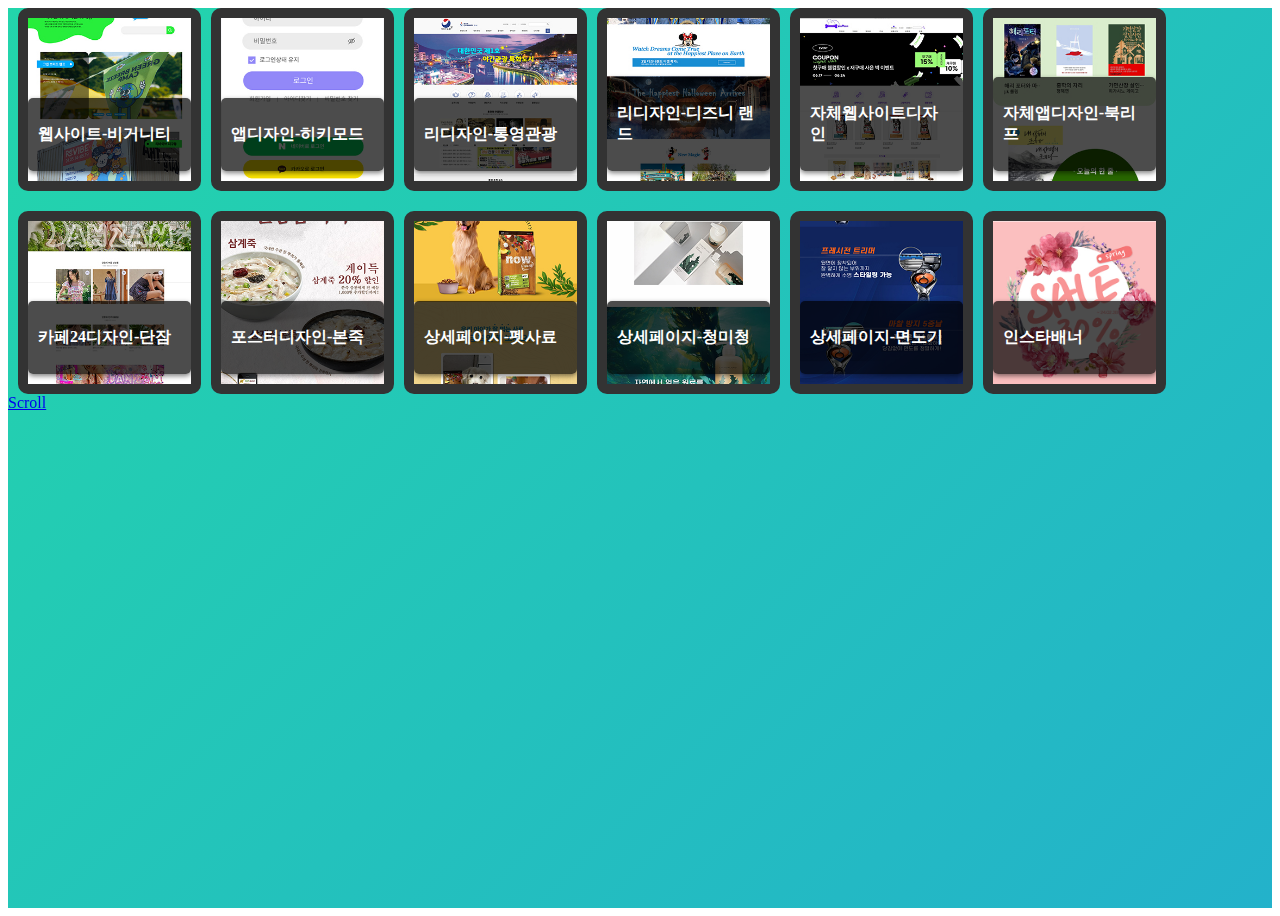
==== ex.html @ da0c29c8 "docs: 1차배포" ====
<!DOCTYPE html>
<html lang="en">
  <head>
    <meta charset="utf-8" />
    <title>Swiper demo</title>
    <meta
      name="viewport"
      content="width=device-width, initial-scale=1, minimum-scale=1, maximum-scale=1"
    />
    <!-- Link Swiper's CSS -->
    <link
      rel="stylesheet"
      href="https://cdn.jsdelivr.net/npm/swiper@11/swiper-bundle.min.css"
    />
    <script src="https://cdn.jsdelivr.net/npm/swiper@11/swiper-bundle.min.js"></script>
    <link rel="stylesheet" href="css/ex.css" />
    <script src="js/ex.js"></script>
  </head>

  <body>
    <!-- Swiper -->
    <div class="swiper mySwiper">
      <div class="swiper-wrapper">
        <div class="por section" id="portfolio">
          <div class="monitor-box">
            <div class="monitor-container">
              <div class="monitor-frame">
                <div class="monitor-screen">
                  <div class="hover-image">
                    <a
                      href="https://lovelybr0903.notion.site/3a8106395f1248c59fb4e86b83455d3b?pvs=4"
                    >
                      <img src="img/thumbega.jpg" alt="Inside Image" />
                    </a>
                    <div class="image-description">
                      <p>웹사이트-비거니티</p>
                    </div>
                  </div>
                </div>
              </div>
            </div>
            <div class="monitor-container">
              <div class="monitor-frame">
                <div class="monitor-screen">
                  <div class="hover-image">
                    <a
                      href="https://lovelybr0903.notion.site/28800d8c2e38455d825c2ed12a6e6fe2?pvs=4"
                    >
                      <img src="img/thumhiki.jpg" alt="Inside Image" />
                    </a>
                    <div class="image-description">
                      <p>앱디자인-히키모드</p>
                    </div>
                  </div>
                </div>
              </div>
            </div>
            <div class="monitor-container">
              <div class="monitor-frame">
                <div class="monitor-screen">
                  <div class="hover-image">
                    <a
                      href="https://lovelybr0903.notion.site/3ce9f9d45c7047b888b08a09f794ba24?pvs=4"
                    >
                      <img src="img/thumtou.jpg" alt="Inside Image" />
                    </a>
                    <div class="image-description">
                      <p>리디자인-통영관광</p>
                    </div>
                  </div>
                </div>
              </div>
            </div>
            <div class="monitor-container">
              <div class="monitor-frame">
                <div class="monitor-screen">
                  <div class="hover-image">
                    <a
                      href="https://lovelybr0903.notion.site/fffcfe3c097e806fae98ca305728f97e?pvs=4"
                    >
                      <img src="img/thumdiz.jpg" alt="Inside Image" />
                    </a>
                    <div class="image-description">
                      <p>리디자인-디즈니 랜드</p>
                    </div>
                  </div>
                </div>
              </div>
            </div>
            <div class="monitor-container">
              <div class="monitor-frame">
                <div class="monitor-screen">
                  <div class="hover-image">
                    <a
                      href="https://lovelybr0903.notion.site/333b57ba5a1e4dfd8a2f430cd040dd7f?pvs=4"
                    >
                      <img src="img/thumwell.jpg" alt="Inside Image" />
                    </a>
                    <div class="image-description">
                      <p>자체웹사이트디자인</p>
                    </div>
                  </div>
                </div>
              </div>
            </div>
            <div class="monitor-container">
              <div class="monitor-frame">
                <div class="monitor-screen">
                  <div class="hover-image">
                    <a
                      href="https://lovelybr0903.notion.site/fffcfe3c097e80398debe0b4086db1a5?pvs=4"
                    >
                      <img src="img/thumbook.jpg" alt="Inside Image" />
                    </a>
                    <div class="image-description">
                      <p>자체앱디자인-북리프</p>
                    </div>
                  </div>
                </div>
              </div>
            </div>
            <div class="monitor-container">
              <div class="monitor-frame">
                <div class="monitor-screen">
                  <div class="hover-image">
                    <a
                      href="https://lovelybr0903.notion.site/24-1e14310825c945fcab08f7ecaf1f1907?pvs=4"
                    >
                      <img src="img/thum24.jpeg" alt="Inside Image" />
                    </a>
                    <div class="image-description">
                      <p>카페24디자인-단잠</p>
                    </div>
                  </div>
                </div>
              </div>
            </div>
            <div class="monitor-container">
              <div class="monitor-frame">
                <div class="monitor-screen">
                  <div class="hover-image">
                    <a
                      href="https://lovelybr0903.notion.site/2308f3b56b7345b68b2176f739fc666d?pvs=4"
                    >
                      <img src="img/thumbon.jpg" alt="Inside Image" />
                    </a>
                    <div class="image-description">
                      <p>포스터디자인-본죽</p>
                    </div>
                  </div>
                </div>
              </div>
            </div>
            <div class="monitor-container">
              <div class="monitor-frame">
                <div class="monitor-screen">
                  <div class="hover-image">
                    <a
                      href="https://lovelybr0903.notion.site/44fdaa78a82a4c859d51c09b4cc79396?pvs=4"
                    >
                      <img src="img/thumpet.jpg" alt="Inside Image" />
                    </a>
                    <div class="image-description">
                      <p>상세페이지-펫사료</p>
                    </div>
                  </div>
                </div>
              </div>
            </div>
            <div class="monitor-container">
              <div class="monitor-frame">
                <div class="monitor-screen">
                  <div class="hover-image">
                    <a
                      href="https://lovelybr0903.notion.site/0bf7637400454f4c857aa967bbddf1ec?pvs=4"
                    >
                      <img src="img/thumcju.jpg" alt="Inside Image" />
                    </a>
                    <div class="image-description">
                      <p>상세페이지-청미청</p>
                    </div>
                  </div>
                </div>
              </div>
            </div>
            <div class="monitor-container">
              <div class="monitor-frame">
                <div class="monitor-screen">
                  <div class="hover-image">
                    <a
                      href="https://lovelybr0903.notion.site/fffcfe3c097e8026ae23c482ec751f41?pvs=4"
                    >
                      <img src="img/thumzill.jpg" alt="Inside Image" />
                    </a>
                    <div class="image-description">
                      <p>상세페이지-면도기</p>
                    </div>
                  </div>
                </div>
              </div>
            </div>
            <div class="monitor-container">
              <div class="monitor-frame">
                <div class="monitor-screen">
                  <div class="hover-image">
                    <a
                      href="https://lovelybr0903.notion.site/61f1582e7780469e8c30a0e56f5c67bd?pvs=4"
                    >
                      <img src="img/thumban.jpg" alt="Inside Image" />
                    </a>
                    <div class="image-description">
                      <p>인스타배너</p>
                    </div>
                  </div>
                </div>
              </div>
            </div>
          </div>
          <div class="scroll">
            <a href="#dear"><span></span>Scroll</a>
          </div>
        </div>
      </div>
      <div class="swiper-pagination"></div>
    </div>

    <!-- Swiper JS -->

    <!-- Initialize Swiper -->
    <script>
      var swiper = new Swiper(".mySwiper", {
        slidesPerView: 3,
        grid: {
          rows: 2,
        },
        spaceBetween: 30,
        pagination: {
          el: ".swiper-pagination",
          clickable: true,
        },
      });
    </script>
  </body>
</html>
---- css/ex.css ----
.swiper {
  position: relative;
  width: 100%;
  height: 100vh;
  background: linear-gradient(-45deg, #ee7752, #e73c7e, #23a6d5, #23d5ab);
  background-size: 400% 400%;
  animation: gradient 8s ease infinite;
  display: flex;
  justify-content: center;
  align-items: center;
}
@keyframes gradient {
  0% {
    background-position: 0% 50%;
  }
  50% {
    background-position: 100% 50%;
  }
  100% {
    background-position: 0% 50%;
  }
}

.swiper-slide {
  text-align: center;
  font-size: 18px;
  background: #fff;
  height: calc((100% - 30px) / 2) !important;
  /* Center slide text vertically */
  display: flex;
  justify-content: center;
  align-items: center;
}

.monitor-box {
  display: grid;
  grid-template-columns: repeat(6, 1fr); /* 한 줄 아이템 */
  grid-gap: 20px; /* 이미지 간격 */
  width: 90%;
}

.monitor-container {
  position: relative;
  margin-left: 10px;
}

.monitor-frame {
  width: 100%; /* 모니터화면줄임*/
  padding-bottom: 100%;
  border: 10px solid #333;
  border-radius: 10px;
  background-color: #000;
  position: relative;
  overflow: hidden;
}

.monitor-screen {
  position: absolute;
  top: 0;
  left: 0;
  width: 100%;
  height: 100%;
}

.monitor-bg {
  width: 100%;
  height: 100%;
  object-fit: cover;
  display: block;
}

.hover-image {
  position: absolute;
  top: 0;
  left: 0;
  width: 100%;
  height: 100%;
  transition: transform 0.5s ease;
  display: flex;
  align-items: center;
  justify-content: center;
}

.hover-image img {
  width: 100%;
  height: auto;
  display: block;
}

.monitor-frame:hover .hover-image {
  transform: translateY(-100%); /* 이미지가 위로 올라가게 하는 효과 */
}

.image-description {
  position: absolute;
  bottom: 10px;
  width: calc(100% - 20px);
  background-color: rgba(0, 0, 0, 0.7);
  color: #fff;
  padding: 10px;
  border-radius: 5px;
  box-shadow: 0 2px 5px rgba(0, 0, 0, 0.5);
  opacity: 1;
  transition: opacity 1s ease;
  text-align: left;
  font-weight: bold;
}

.monitor-frame:hover .image-description {
  opacity: 1; /* 호버 시 설명글이 나타나게 함 */
}

/* 반응형 디자인 - 화면 너비 768px 이하 */
@media (max-width: 768px) {
  .monitor-box {
    grid-template-columns: repeat(2, 1fr); /* 한 줄에 2개의 아이템 */
    grid-gap: 10px;
  }
}

/* 반응형 디자인 - 화면 너비 480px 이하 */
@media (max-width: 480px) {
  .monitor-box {
    grid-template-columns: 1fr; /* 한 줄에 1개의 아이템 */
    grid-gap: 5px;
  }

  .monitor-frame {
    border-width: 5px;
  }

  .image-description {
    font-size: 14px;
    padding: 5px;
  }
}
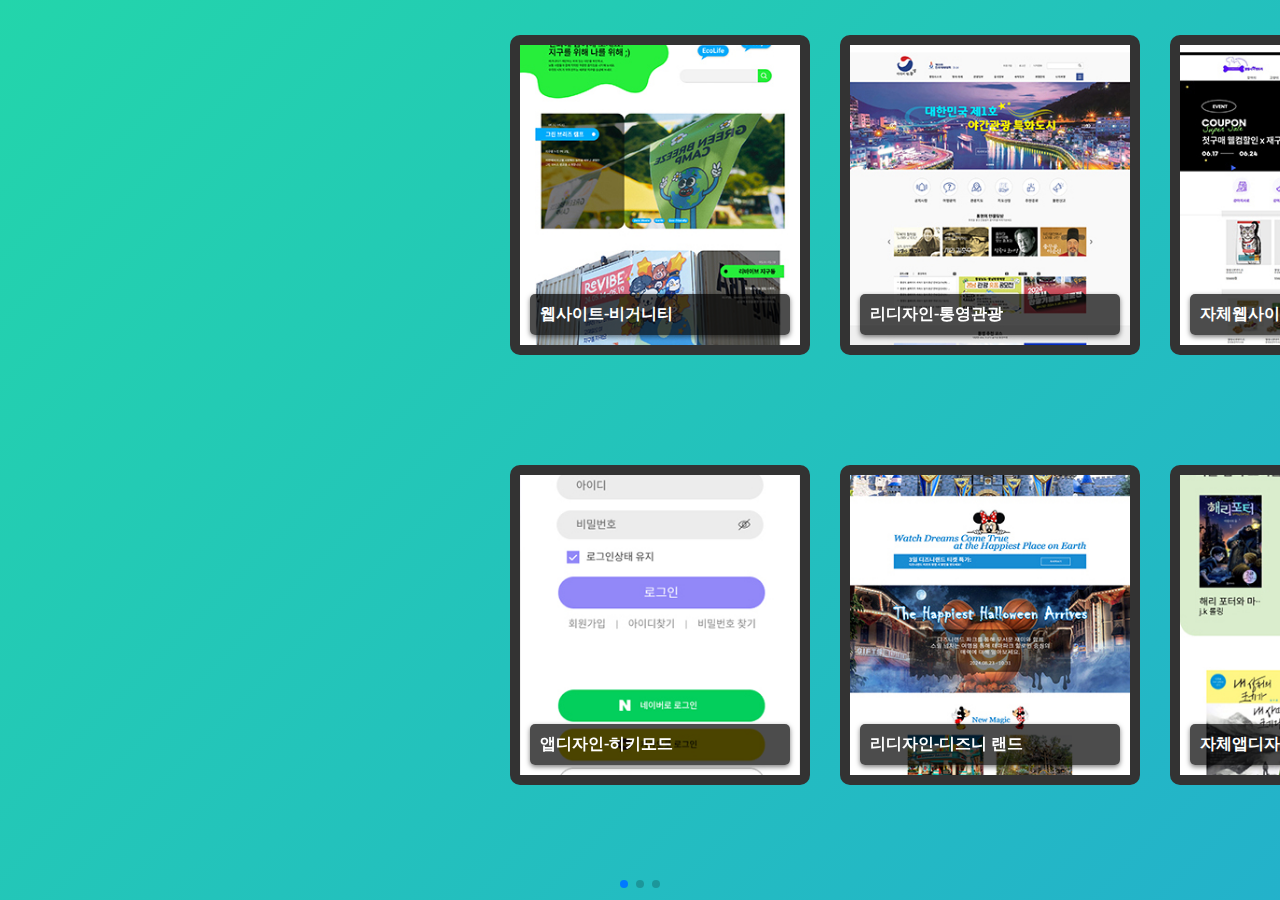
==== commit 7711497e: "메인수정" ====
--- a/ex.html
+++ b/ex.html
@@ -1,244 +1,270 @@
 <!DOCTYPE html>
 <html lang="en">
-  <head>
-    <meta charset="utf-8" />
-    <title>Swiper demo</title>
-    <meta
-      name="viewport"
-      content="width=device-width, initial-scale=1, minimum-scale=1, maximum-scale=1"
-    />
-    <!-- Link Swiper's CSS -->
-    <link
-      rel="stylesheet"
-      href="https://cdn.jsdelivr.net/npm/swiper@11/swiper-bundle.min.css"
-    />
-    <script src="https://cdn.jsdelivr.net/npm/swiper@11/swiper-bundle.min.js"></script>
-    <link rel="stylesheet" href="css/ex.css" />
-    <script src="js/ex.js"></script>
-  </head>
-
-  <body>
-    <!-- Swiper -->
-    <div class="swiper mySwiper">
-      <div class="swiper-wrapper">
-        <div class="por section" id="portfolio">
-          <div class="monitor-box">
-            <div class="monitor-container">
-              <div class="monitor-frame">
-                <div class="monitor-screen">
-                  <div class="hover-image">
-                    <a
-                      href="https://lovelybr0903.notion.site/3a8106395f1248c59fb4e86b83455d3b?pvs=4"
-                    >
-                      <img src="img/thumbega.jpg" alt="Inside Image" />
-                    </a>
-                    <div class="image-description">
-                      <p>웹사이트-비거니티</p>
-                    </div>
-                  </div>
-                </div>
-              </div>
-            </div>
-            <div class="monitor-container">
-              <div class="monitor-frame">
-                <div class="monitor-screen">
-                  <div class="hover-image">
-                    <a
-                      href="https://lovelybr0903.notion.site/28800d8c2e38455d825c2ed12a6e6fe2?pvs=4"
-                    >
-                      <img src="img/thumhiki.jpg" alt="Inside Image" />
-                    </a>
-                    <div class="image-description">
-                      <p>앱디자인-히키모드</p>
-                    </div>
-                  </div>
-                </div>
-              </div>
-            </div>
-            <div class="monitor-container">
-              <div class="monitor-frame">
-                <div class="monitor-screen">
-                  <div class="hover-image">
-                    <a
-                      href="https://lovelybr0903.notion.site/3ce9f9d45c7047b888b08a09f794ba24?pvs=4"
-                    >
-                      <img src="img/thumtou.jpg" alt="Inside Image" />
-                    </a>
-                    <div class="image-description">
-                      <p>리디자인-통영관광</p>
-                    </div>
-                  </div>
-                </div>
-              </div>
-            </div>
-            <div class="monitor-container">
-              <div class="monitor-frame">
-                <div class="monitor-screen">
-                  <div class="hover-image">
-                    <a
-                      href="https://lovelybr0903.notion.site/fffcfe3c097e806fae98ca305728f97e?pvs=4"
-                    >
-                      <img src="img/thumdiz.jpg" alt="Inside Image" />
-                    </a>
-                    <div class="image-description">
-                      <p>리디자인-디즈니 랜드</p>
-                    </div>
-                  </div>
-                </div>
-              </div>
-            </div>
-            <div class="monitor-container">
-              <div class="monitor-frame">
-                <div class="monitor-screen">
-                  <div class="hover-image">
-                    <a
-                      href="https://lovelybr0903.notion.site/333b57ba5a1e4dfd8a2f430cd040dd7f?pvs=4"
-                    >
-                      <img src="img/thumwell.jpg" alt="Inside Image" />
-                    </a>
-                    <div class="image-description">
-                      <p>자체웹사이트디자인</p>
-                    </div>
-                  </div>
-                </div>
-              </div>
-            </div>
-            <div class="monitor-container">
-              <div class="monitor-frame">
-                <div class="monitor-screen">
-                  <div class="hover-image">
-                    <a
-                      href="https://lovelybr0903.notion.site/fffcfe3c097e80398debe0b4086db1a5?pvs=4"
-                    >
-                      <img src="img/thumbook.jpg" alt="Inside Image" />
-                    </a>
-                    <div class="image-description">
-                      <p>자체앱디자인-북리프</p>
-                    </div>
-                  </div>
-                </div>
-              </div>
-            </div>
-            <div class="monitor-container">
-              <div class="monitor-frame">
-                <div class="monitor-screen">
-                  <div class="hover-image">
-                    <a
-                      href="https://lovelybr0903.notion.site/24-1e14310825c945fcab08f7ecaf1f1907?pvs=4"
-                    >
-                      <img src="img/thum24.jpeg" alt="Inside Image" />
-                    </a>
-                    <div class="image-description">
-                      <p>카페24디자인-단잠</p>
-                    </div>
-                  </div>
-                </div>
-              </div>
-            </div>
-            <div class="monitor-container">
-              <div class="monitor-frame">
-                <div class="monitor-screen">
-                  <div class="hover-image">
-                    <a
-                      href="https://lovelybr0903.notion.site/2308f3b56b7345b68b2176f739fc666d?pvs=4"
-                    >
-                      <img src="img/thumbon.jpg" alt="Inside Image" />
-                    </a>
-                    <div class="image-description">
-                      <p>포스터디자인-본죽</p>
-                    </div>
-                  </div>
-                </div>
-              </div>
-            </div>
-            <div class="monitor-container">
-              <div class="monitor-frame">
-                <div class="monitor-screen">
-                  <div class="hover-image">
-                    <a
-                      href="https://lovelybr0903.notion.site/44fdaa78a82a4c859d51c09b4cc79396?pvs=4"
-                    >
-                      <img src="img/thumpet.jpg" alt="Inside Image" />
-                    </a>
-                    <div class="image-description">
-                      <p>상세페이지-펫사료</p>
-                    </div>
-                  </div>
-                </div>
-              </div>
-            </div>
-            <div class="monitor-container">
-              <div class="monitor-frame">
-                <div class="monitor-screen">
-                  <div class="hover-image">
-                    <a
-                      href="https://lovelybr0903.notion.site/0bf7637400454f4c857aa967bbddf1ec?pvs=4"
-                    >
-                      <img src="img/thumcju.jpg" alt="Inside Image" />
-                    </a>
-                    <div class="image-description">
-                      <p>상세페이지-청미청</p>
-                    </div>
-                  </div>
-                </div>
-              </div>
-            </div>
-            <div class="monitor-container">
-              <div class="monitor-frame">
-                <div class="monitor-screen">
-                  <div class="hover-image">
-                    <a
-                      href="https://lovelybr0903.notion.site/fffcfe3c097e8026ae23c482ec751f41?pvs=4"
-                    >
-                      <img src="img/thumzill.jpg" alt="Inside Image" />
-                    </a>
-                    <div class="image-description">
-                      <p>상세페이지-면도기</p>
-                    </div>
-                  </div>
-                </div>
-              </div>
-            </div>
-            <div class="monitor-container">
-              <div class="monitor-frame">
-                <div class="monitor-screen">
-                  <div class="hover-image">
-                    <a
-                      href="https://lovelybr0903.notion.site/61f1582e7780469e8c30a0e56f5c67bd?pvs=4"
-                    >
-                      <img src="img/thumban.jpg" alt="Inside Image" />
-                    </a>
-                    <div class="image-description">
-                      <p>인스타배너</p>
-                    </div>
-                  </div>
-                </div>
-              </div>
-            </div>
-          </div>
-          <div class="scroll">
-            <a href="#dear"><span></span>Scroll</a>
-          </div>
-        </div>
-      </div>
-      <div class="swiper-pagination"></div>
+
+<head>
+  <meta charset="utf-8" />
+  <title>Swiper demo</title>
+  <meta name="viewport" content="width=device-width, initial-scale=1, minimum-scale=1, maximum-scale=1" />
+  <!-- Link Swiper's CSS -->
+  <link rel="stylesheet" href="https://cdn.jsdelivr.net/npm/swiper@11/swiper-bundle.min.css" />
+  <link rel="stylesheet" href="css/ex.css">
+</head>
+
+<body>
+  <!-- Swiper -->
+  <div class="swiper mySwiper">
+    <div class="swiper-wrapper">
+
+      <div class="swiper-slide">
+        <div class="monitor-container">
+          <div class="monitor-frame">
+            <div class="monitor-screen">
+              <div class="hover-image">
+                <a
+                  href="https://lovelybr0903.notion.site/3a8106395f1248c59fb4e86b83455d3b?pvs=4"
+                >
+                  <img src="img/thumbega.jpg" alt="Inside Image" />
+                </a>
+                <div class="image-description">
+                  <p>웹사이트-비거니티</p>
+                </div>
+              </div>
+            </div>
+          </div>
+        </div>
+      </div>
+
+      <div class="swiper-slide">        
+        <div class="monitor-container">
+          <div class="monitor-frame">
+            <div class="monitor-screen">
+              <div class="hover-image">
+                <a
+                  href="https://lovelybr0903.notion.site/28800d8c2e38455d825c2ed12a6e6fe2?pvs=4"
+                >
+                  <img src="img/thumhiki.jpg" alt="Inside Image" />
+                </a>
+                <div class="image-description">
+                  <p>앱디자인-히키모드</p>
+                </div>
+              </div>
+            </div>
+          </div>
+        </div>
+      </div>
+
+      <div class="swiper-slide">        
+        <div class="monitor-container">
+          <div class="monitor-frame">
+            <div class="monitor-screen">
+              <div class="hover-image">
+                <a
+                  href="https://lovelybr0903.notion.site/3ce9f9d45c7047b888b08a09f794ba24?pvs=4"
+                >
+                  <img src="img/thumtou.jpg" alt="Inside Image" />
+                </a>
+                <div class="image-description">
+                  <p>리디자인-통영관광</p>
+                </div>
+              </div>
+            </div>
+          </div>
+        </div>
+      </div>
+
+      <div class="swiper-slide">        
+        <div class="monitor-container">
+          <div class="monitor-frame">
+            <div class="monitor-screen">
+              <div class="hover-image">
+                <a
+                  href="https://lovelybr0903.notion.site/fffcfe3c097e806fae98ca305728f97e?pvs=4"
+                >
+                  <img src="img/thumdiz.jpg" alt="Inside Image" />
+                </a>
+                <div class="image-description">
+                  <p>리디자인-디즈니 랜드</p>
+                </div>
+              </div>
+            </div>
+          </div>
+        </div>
+      </div>
+
+      <div class="swiper-slide">        
+        <div class="monitor-container">
+          <div class="monitor-frame">
+            <div class="monitor-screen">
+              <div class="hover-image">
+                <a
+                  href="https://lovelybr0903.notion.site/333b57ba5a1e4dfd8a2f430cd040dd7f?pvs=4"
+                >
+                  <img src="img/thumwell.jpg" alt="Inside Image" />
+                </a>
+                <div class="image-description">
+                  <p>자체웹사이트디자인</p>
+                </div>
+              </div>
+            </div>
+          </div>
+        </div>
+      </div>
+
+      <div class="swiper-slide">        
+        <div class="monitor-container">
+          <div class="monitor-frame">
+            <div class="monitor-screen">
+              <div class="hover-image">
+                <a
+                  href="https://lovelybr0903.notion.site/fffcfe3c097e80398debe0b4086db1a5?pvs=4"
+                >
+                  <img src="img/thumbook.jpg" alt="Inside Image" />
+                </a>
+                <div class="image-description">
+                  <p>자체앱디자인-북리프</p>
+                </div>
+              </div>
+            </div>
+          </div>
+        </div>
+      </div>
+
+      <div class="swiper-slide">        
+        <div class="monitor-container">
+          <div class="monitor-frame">
+            <div class="monitor-screen">
+              <div class="hover-image">
+                <a
+                  href="https://lovelybr0903.notion.site/24-1e14310825c945fcab08f7ecaf1f1907?pvs=4"
+                >
+                  <img src="img/thum24.jpeg" alt="Inside Image" />
+                </a>
+                <div class="image-description">
+                  <p>카페24디자인-단잠</p>
+                </div>
+              </div>
+            </div>
+          </div>
+        </div>
+      </div>
+
+      <div class="swiper-slide">        
+        <div class="monitor-container">
+          <div class="monitor-frame">
+            <div class="monitor-screen">
+              <div class="hover-image">
+                <a
+                  href="https://lovelybr0903.notion.site/2308f3b56b7345b68b2176f739fc666d?pvs=4"
+                >
+                  <img src="img/thumbon.jpg" alt="Inside Image" />
+                </a>
+                <div class="image-description">
+                  <p>포스터디자인-본죽</p>
+                </div>
+              </div>
+            </div>
+          </div>
+        </div>
+      </div>
+
+      <div class="swiper-slide">        
+        <div class="monitor-container">
+          <div class="monitor-frame">
+            <div class="monitor-screen">
+              <div class="hover-image">
+                <a
+                  href="https://lovelybr0903.notion.site/44fdaa78a82a4c859d51c09b4cc79396?pvs=4"
+                >
+                  <img src="img/thumpet.jpg" alt="Inside Image" />
+                </a>
+                <div class="image-description">
+                  <p>상세페이지-펫사료</p>
+                </div>
+              </div>
+            </div>
+          </div>
+        </div>
+      </div>
+
+      <div class="swiper-slide">        
+        <div class="monitor-container">
+          <div class="monitor-frame">
+            <div class="monitor-screen">
+              <div class="hover-image">
+                <a
+                  href="https://lovelybr0903.notion.site/0bf7637400454f4c857aa967bbddf1ec?pvs=4"
+                >
+                  <img src="img/thumcju.jpg" alt="Inside Image" />
+                </a>
+                <div class="image-description">
+                  <p>상세페이지-청미청</p>
+                </div>
+              </div>
+            </div>
+          </div>
+        </div>
+      </div>
+
+      <div class="swiper-slide">        
+        <div class="monitor-container">
+          <div class="monitor-frame">
+            <div class="monitor-screen">
+              <div class="hover-image">
+                <a
+                  href="https://lovelybr0903.notion.site/fffcfe3c097e8026ae23c482ec751f41?pvs=4"
+                >
+                  <img src="img/thumzill.jpg" alt="Inside Image" />
+                </a>
+                <div class="image-description">
+                  <p>상세페이지-면도기</p>
+                </div>
+              </div>
+            </div>
+          </div>
+        </div>
+      </div>
+
+      <div class="swiper-slide">        
+        <div class="monitor-container">
+          <div class="monitor-frame">
+            <div class="monitor-screen">
+              <div class="hover-image">
+                <a
+                  href="https://lovelybr0903.notion.site/61f1582e7780469e8c30a0e56f5c67bd?pvs=4"
+                >
+                  <img src="img/thumban.jpg" alt="Inside Image" />
+                </a>
+                <div class="image-description">
+                  <p>인스타배너</p>
+                </div>
+              </div>
+            </div>
+          </div>
+        </div>
+      </div>
     </div>
-
-    <!-- Swiper JS -->
-
-    <!-- Initialize Swiper -->
-    <script>
-      var swiper = new Swiper(".mySwiper", {
-        slidesPerView: 3,
-        grid: {
-          rows: 2,
-        },
-        spaceBetween: 30,
-        pagination: {
-          el: ".swiper-pagination",
-          clickable: true,
-        },
-      });
-    </script>
-  </body>
+    <!-- <div class="swiper-button-next"></div>
+    <div class="swiper-button-prev"></div> -->
+    <div class="swiper-pagination"></div>  
+</div>
+
+  <!-- Swiper JS -->
+  <script src="https://cdn.jsdelivr.net/npm/swiper@11/swiper-bundle.min.js"></script>
+
+  <!-- Initialize Swiper -->
+  <script>
+    var swiper = new Swiper(".mySwiper", {
+      slidesPerView: 4,
+      grid: {
+        rows: 2,
+      },
+      spaceBetween: 30,
+      pagination: {
+        el: ".swiper-pagination",
+        clickable: true,
+      },
+    });
+  </script>
+</body>
+
 </html>
--- a/css/ex.css
+++ b/css/ex.css
@@ -1,14 +1,32 @@
-
-.swiper {
-  position: relative;
+* {
+  margin: 0;
+  padding: 0;
+  outline: none;
+  box-sizing: border-box;
+  caret-color: transparent;
+}
+ul,
+li {
+  list-style: none;
+}
+a {
+  color: #333;
+  text-decoration: none;
+}
+img {
+  border: 0;
+  vertical-align: middle;
+}
+html.body {
   width: 100%;
-  height: 100vh;
-  background: linear-gradient(-45deg, #ee7752, #e73c7e, #23a6d5, #23d5ab);
-  background-size: 400% 400%;
-  animation: gradient 8s ease infinite;
-  display: flex;
-  justify-content: center;
-  align-items: center;
+  height: 100%;
+  overflow: hidden;
+  font-family: "", sans-serif;
+  font-size: 1rem;
+}
+html {
+  scroll-behavior: smooth !important;
+  /* scroll-snap-type:y mandatory !important; */
 }
 @keyframes gradient {
   0% {
@@ -22,37 +40,59 @@
   }
 }
 
-.swiper-slide {
-  text-align: center;
-  font-size: 18px;
+.swiper {position: relative;
+  width: 50%100%;
+  height: 100vh;
+  margin-right: auto;
+  margin-left: auto;
+}
+
+.mySwiper {position: relative;
+  display: flex;
+  align-items: center;
+  justify-content: center;
+  background: linear-gradient(-45deg, #ee7752, #e73c7e, #23a6d5, #23d5ab);
+  background-size: 400% 400%;
+  animation: gradient 8s ease infinite;}
+
+.swiper-wrapper {position: relative;
+display: flex; align-items: center; justify-content: center; margin-left: 500px;}
+
+/* .swiper-slide {
   background: #fff;
-  height: calc((100% - 30px) / 2) !important;
-  /* Center slide text vertically */
   display: flex;
   justify-content: center;
   align-items: center;
+  background-color: #a33636;
+} */
+.swiper-slide {width: 300px !important;
+  height: 400px !important;
+  width: 90%;
 }
 
-.monitor-box {
-  display: grid;
-  grid-template-columns: repeat(6, 1fr); /* 한 줄 아이템 */
-  grid-gap: 20px; /* 이미지 간격 */
-  width: 90%;
+.swiper-slide img {
+  width: 100%;
+  height: 100%;
+  object-fit: cover;
 }
 
 .monitor-container {
   position: relative;
+  width: 100%;
   margin-left: 10px;
 }
 
 .monitor-frame {
+  position: relative;
   width: 100%; /* 모니터화면줄임*/
   padding-bottom: 100%;
   border: 10px solid #333;
+  overflow: hidden;
+  background-color: #000;
   border-radius: 10px;
-  background-color: #000;
-  position: relative;
-  overflow: hidden;
+  /* display: grid;
+  grid-template-columns: repeat(4, 1fr);
+  grid-gap: 20px;  */
 }
 
 .monitor-screen {
@@ -63,12 +103,12 @@
   height: 100%;
 }
 
-.monitor-bg {
+/* .monitor-bg {
   width: 100%;
   height: 100%;
+  display: block;
   object-fit: cover;
-  display: block;
-}
+} */
 
 .hover-image {
   position: absolute;
@@ -76,10 +116,10 @@
   left: 0;
   width: 100%;
   height: 100%;
-  transition: transform 0.5s ease;
   display: flex;
   align-items: center;
   justify-content: center;
+  transition: transform 0.5s ease;
 }
 
 .hover-image img {
@@ -96,15 +136,15 @@
   position: absolute;
   bottom: 10px;
   width: calc(100% - 20px);
+  padding: 10px;
+  box-shadow: 0 2px 5px rgba(0, 0, 0, 0.5);
   background-color: rgba(0, 0, 0, 0.7);
+  font-weight: bold;
   color: #fff;
-  padding: 10px;
+  text-align: left;
+  transition: opacity 1s ease;
   border-radius: 5px;
-  box-shadow: 0 2px 5px rgba(0, 0, 0, 0.5);
   opacity: 1;
-  transition: opacity 1s ease;
-  text-align: left;
-  font-weight: bold;
 }
 
 .monitor-frame:hover .image-description {
@@ -131,7 +171,7 @@
   }
 
   .image-description {
+    padding: 5px;
     font-size: 14px;
-    padding: 5px;
   }
-}
+}